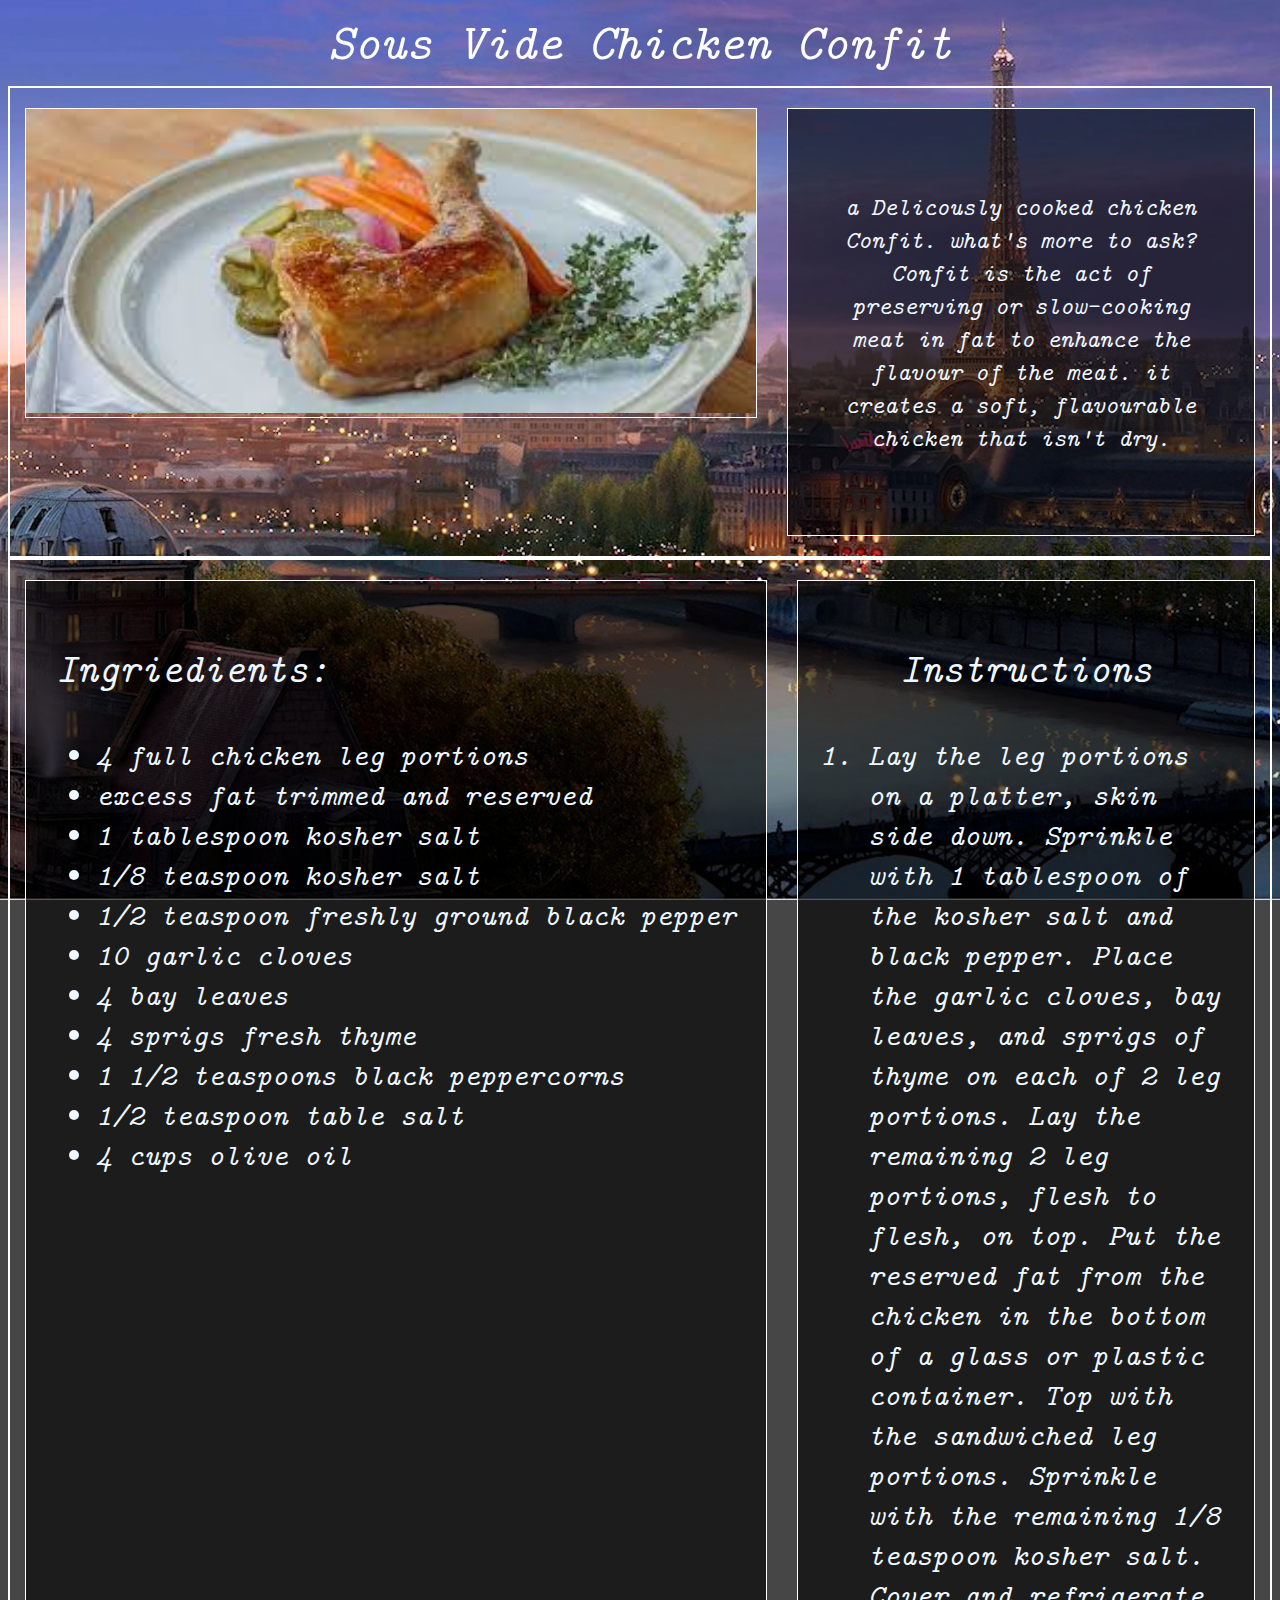
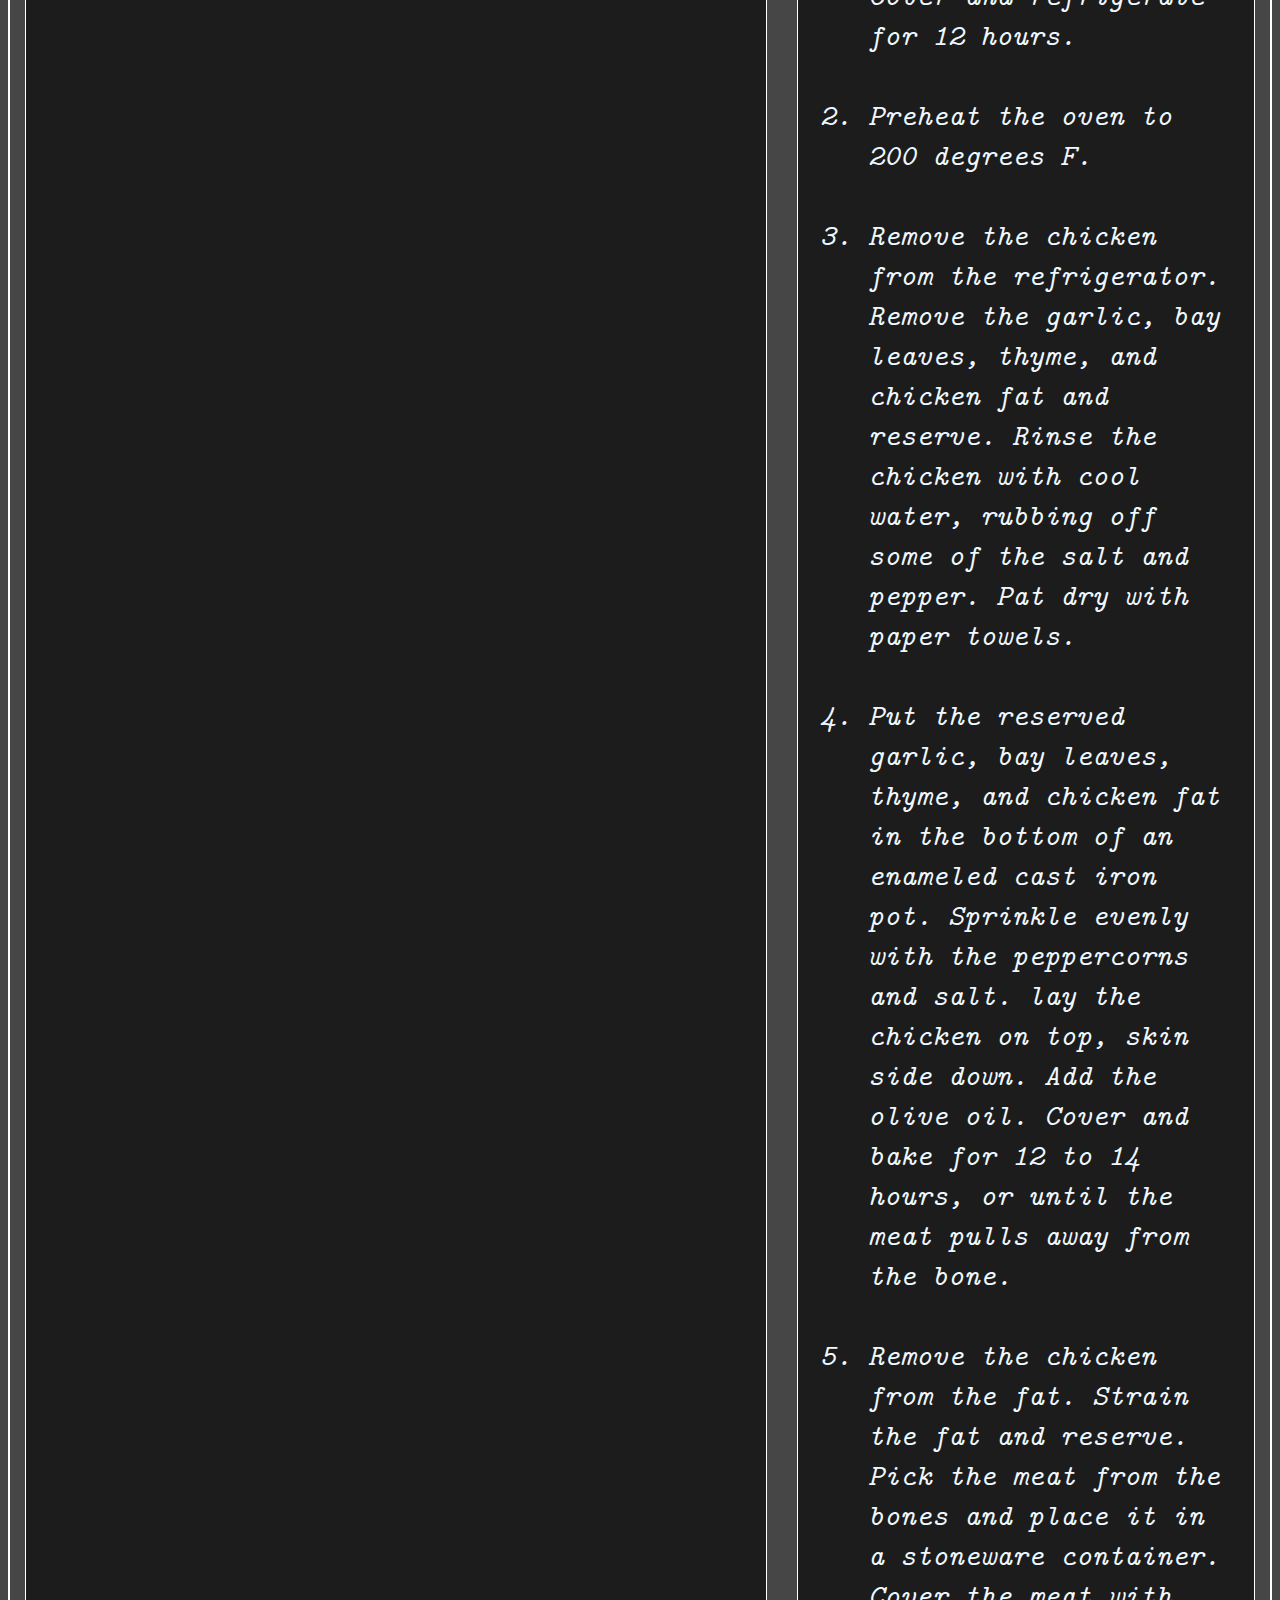
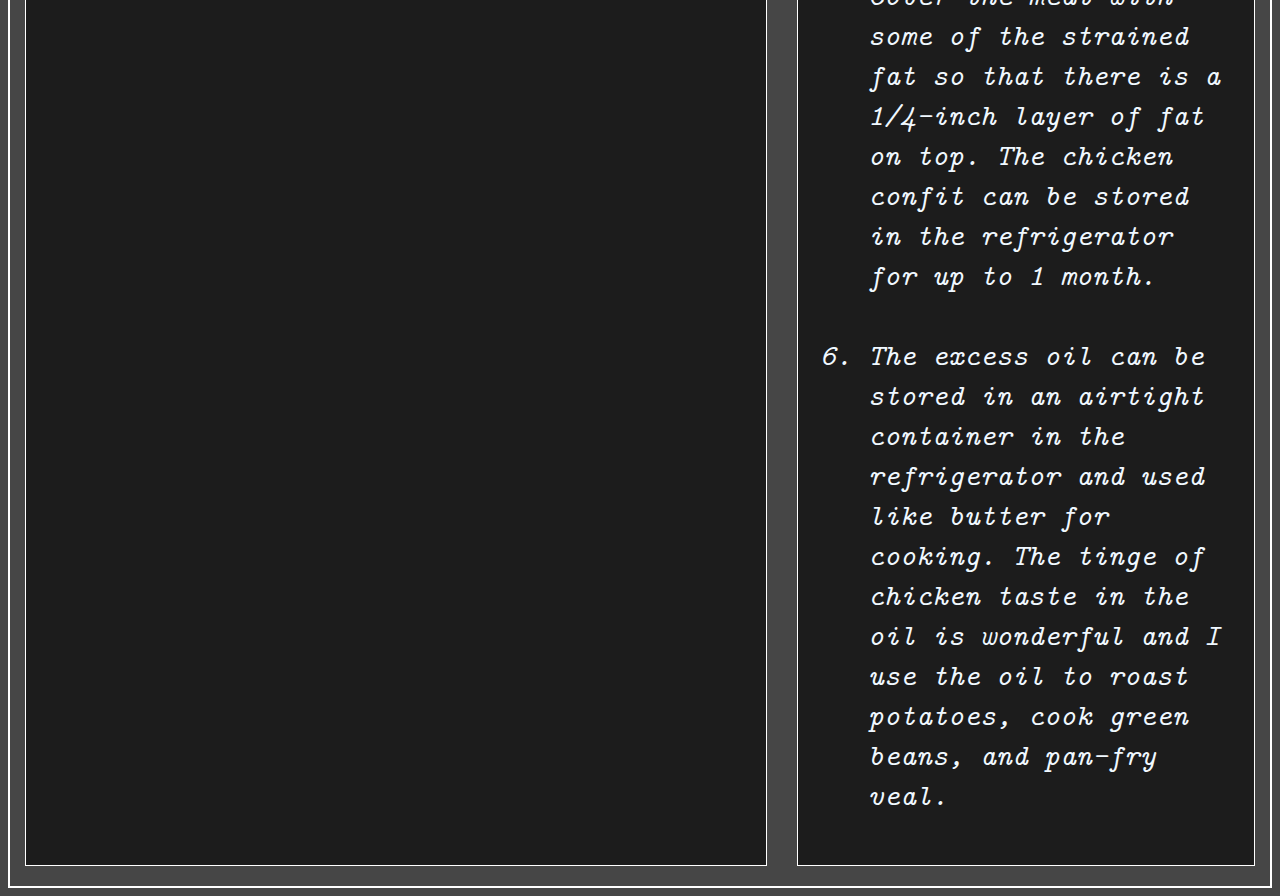
==== Recipes/Chicken_Confit_Sous_Vide.html @ 30a3b276 "Summary of changes" ====
<!DOCTYPE html>
<html>
  <head>
    <link rel="stylesheet" href="../stylesheet.css" type="text/css" charset="utf-8" />
    <title>Sous Vide Chicken Confit Recipe</title>
    <meta charset="utf-8">
    <meta name="viewport" content="width=device-width, initial-scale=1">  
  </head>

  <body>
    <p class="header_font" style="color: rgb(253, 253, 253);font-size: 50px;
    text-align: center; margin-bottom: 10px;">Sous Vide Chicken Confit</p>
    <div class="main_box" >
      <div class="img_container">
        <img src="../Images/Chicken_Confit.png" alt="Sous Vide Chicken Confit" height="304px">
      </div>
      <div class="sidetext_container recipe_font" style="font-size: 25px; padding: 56px 50px">
        <p>a Delicously cooked chicken Confit. what's more to ask? Confit is the act of preserving 
           or slow-cooking meat in fat to enhance the flavour of the meat. it creates a soft, flavourable
           chicken that isn't dry.
        </p>
      </div>
    </div>
    
    <div class="main_box recipe_font";>
      <div class="side_box"; style="white-space: nowrap;">
        <p style="font-size: 40px">Ingriedients:</p>
          <ul>
           <li>4 full chicken leg portions</li>
            <li>excess fat trimmed and reserved</li>
            <li>1 tablespoon kosher salt</li>
            <li>1/8 teaspoon kosher salt</li>
            <li>1/2 teaspoon freshly ground black pepper</li>
            <li>10 garlic cloves</li>
            <li>4 bay leaves</li>
            <li>4 sprigs fresh thyme</li>
            <li>1 1/2 teaspoons black peppercorns</li>
            <li>1/2 teaspoon table salt</li>
            <li>4 cups olive oil</li>
          </ul>
      </div>

      <div class="side_box"; >
        <p style="font-size: 40px; text-align: center;">Instructions</p>
        <ol>
          <li>Lay the leg portions on a platter, skin side down. Sprinkle with 1 tablespoon of the 
              kosher salt and black pepper. Place the garlic cloves, bay leaves, and sprigs of 
              thyme on each of 2 leg portions. Lay the remaining 2 leg portions, flesh to flesh,
              on top. Put the reserved fat from the chicken in the bottom of a glass or plastic container. 
              Top with the sandwiched leg portions. Sprinkle with the remaining 1/8 teaspoon kosher salt. 
              Cover and refrigerate for 12 hours.</li>
          <br>
          <li>Preheat the oven to 200 degrees F.</li>
          <br>
          <li>Remove the chicken from the refrigerator. Remove the garlic, bay leaves, thyme,
              and chicken fat and reserve. Rinse the chicken with cool water, rubbing off some
              of the salt and pepper. Pat dry with paper towels.
          </li>
          <br>
          <li>Put the reserved garlic, bay leaves, thyme, and chicken fat in the bottom of an enameled 
              cast iron pot. Sprinkle evenly with the peppercorns and salt.
              lay the chicken on top, skin side down. Add the olive oil. Cover and bake for 12 to 14 hours, 
              or until the meat pulls away from the bone.
          </li>
          <br>
          <li>Remove the chicken from the fat. Strain the fat and reserve. Pick the meat from the bones 
              and place it in a stoneware container. Cover the meat with some of the strained fat so 
              that there is a 1/4-inch layer of fat on top. The chicken confit can be stored in the 
              refrigerator for up to 1 month.
          </li>
          <br>
          <li>The excess oil can be stored in an airtight container in the refrigerator and used like 
              butter for cooking. The tinge of chicken taste in the oil is wonderful and I use the oil
              to roast potatoes, cook green beans, and pan-fry veal.
          </li>
        </ol>
      </div>
    </div>
  </body>
</html>
---- stylesheet.css ----
@font-face {
    font-family: 'latin_modern_mono10_italic';
    src: url('web fonts/latinmodernmono_10italic_macroman/weblmmono10-italic-webfont.eot');
    src: url('web fonts/latinmodernmono_10italic_macroman/lmmono10-italic-webfont.eot?#iefix') format('embedded-opentype'),
         url('web fonts/latinmodernmono_10italic_macroman/lmmono10-italic-webfont.woff2') format('woff2'),
         url('web fonts/latinmodernmono_10italic_macroman/lmmono10-italic-webfont.woff') format('woff'),
         url('web fonts/latinmodernmono_10italic_macroman/lmmono10-italic-webfont.ttf') format('truetype'),
         url('web fonts/latinmodernmono_10italic_macroman/lmmono10-italic-webfont.svg#latin_modern_mono10_italic') format('svg');
    font-weight: normal;
    font-style: normal;

}

body{
    background-image: url('Images/Background1.png');
    background-position: center center;
    background-repeat: no-repeat;
    background-attachment: fixed;
    background-size: cover;
    background-color: #464646;

}

.header_font {
    font-family: latin_modern_mono10_italic;
    font-weight: normal;
    margin-top: 0px;
    
}

.main_logo {
    display:block;
    margin-left: auto;
    margin-right: auto;
    width: 50%;
    inline-size: 120px;
    border-bottom: 0px;

}

.grid {
    display: flex;
    flex-wrap: wrap;
    width: 1070px;
    margin: auto;
    justify-content: space-between;

}

figure {
    width: 320px;
    margin: 25px 0;
    border: 2px solid #777;
    background-color: white;

}
figure img {
    width: 100%;
    height: 380px;

}

figure figcaption {
    text-align: center;
    padding: 8px 5px;
    font-family: latin_modern_mono10_italic;
    font-size: larger;

}

figure:hover {
    transform: scale(1.1);

  }

/* Recipes Styles */

.recipe_font {
    font-family:'latin_modern_mono10_italic'; 
    font-size: 30px; color: aliceblue; 
    font-weight: 100;
    text-shadow: black;
}

.main_box {
    display:flex;
    flex: wrap;
    width: auto;
    height:auto;
    border:solid white;
    border-width: 2px;
}

.side_box {
    display: flexbox;
    flex-wrap: wrap;
    width: fit-content;
    height: auto;
    border:solid white;
    border-width: 1px;
    margin: 20px 15px;
    padding: 20px 30px;
    background-color: rgba(0, 0, 0, 0.6);

}

.img_container {
    display: flexbox;
    flex-wrap: wrap;
    height:fit-content;
    margin: 20px 15px;
    border:solid white;
    border-width: 1px;
}

.sidetext_container {
    display: flexbox;
    flex-wrap: wrap;
    width: fit-content;
    height: auto;
    margin: 20px 15px;
    background-color: rgba(0, 0, 0, 0.6);
    text-align:center;
    border:solid white;
    border-width: 1px;
    padding: 30px 50px;

    

    
   

}
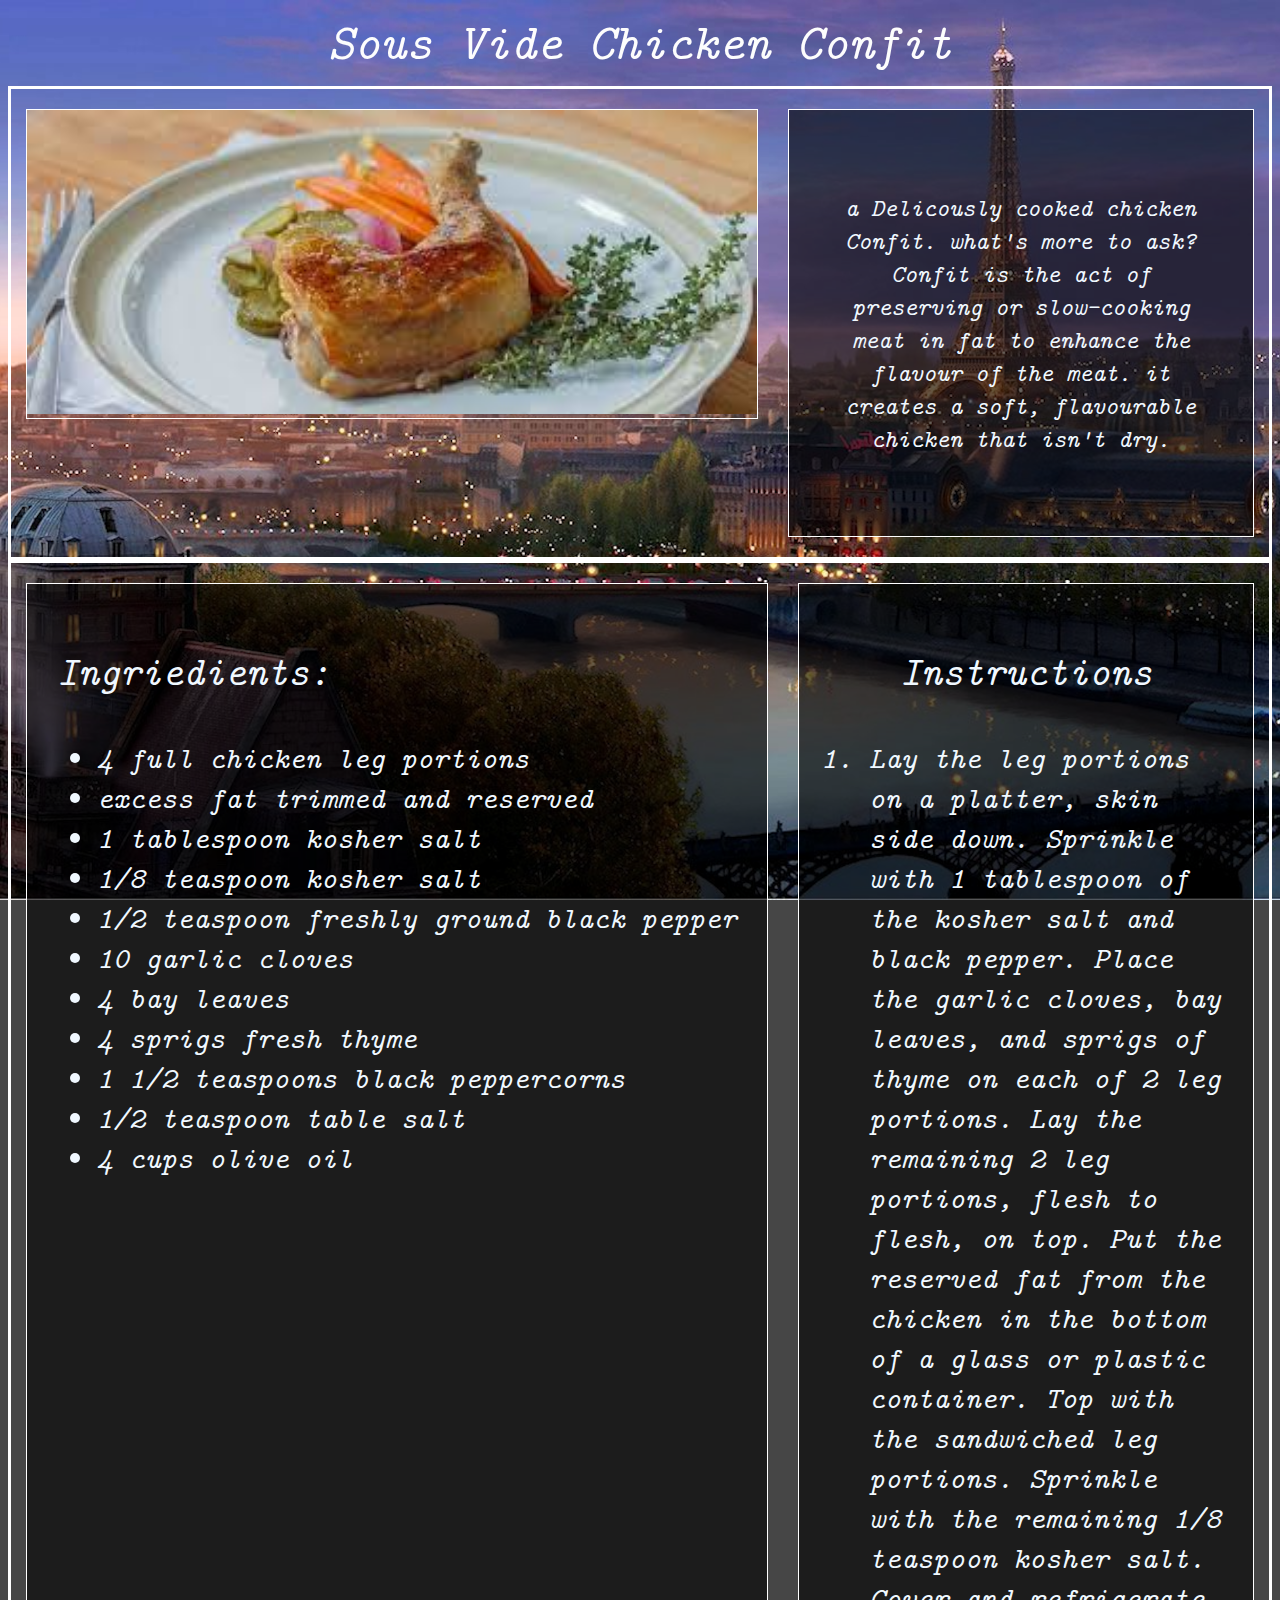
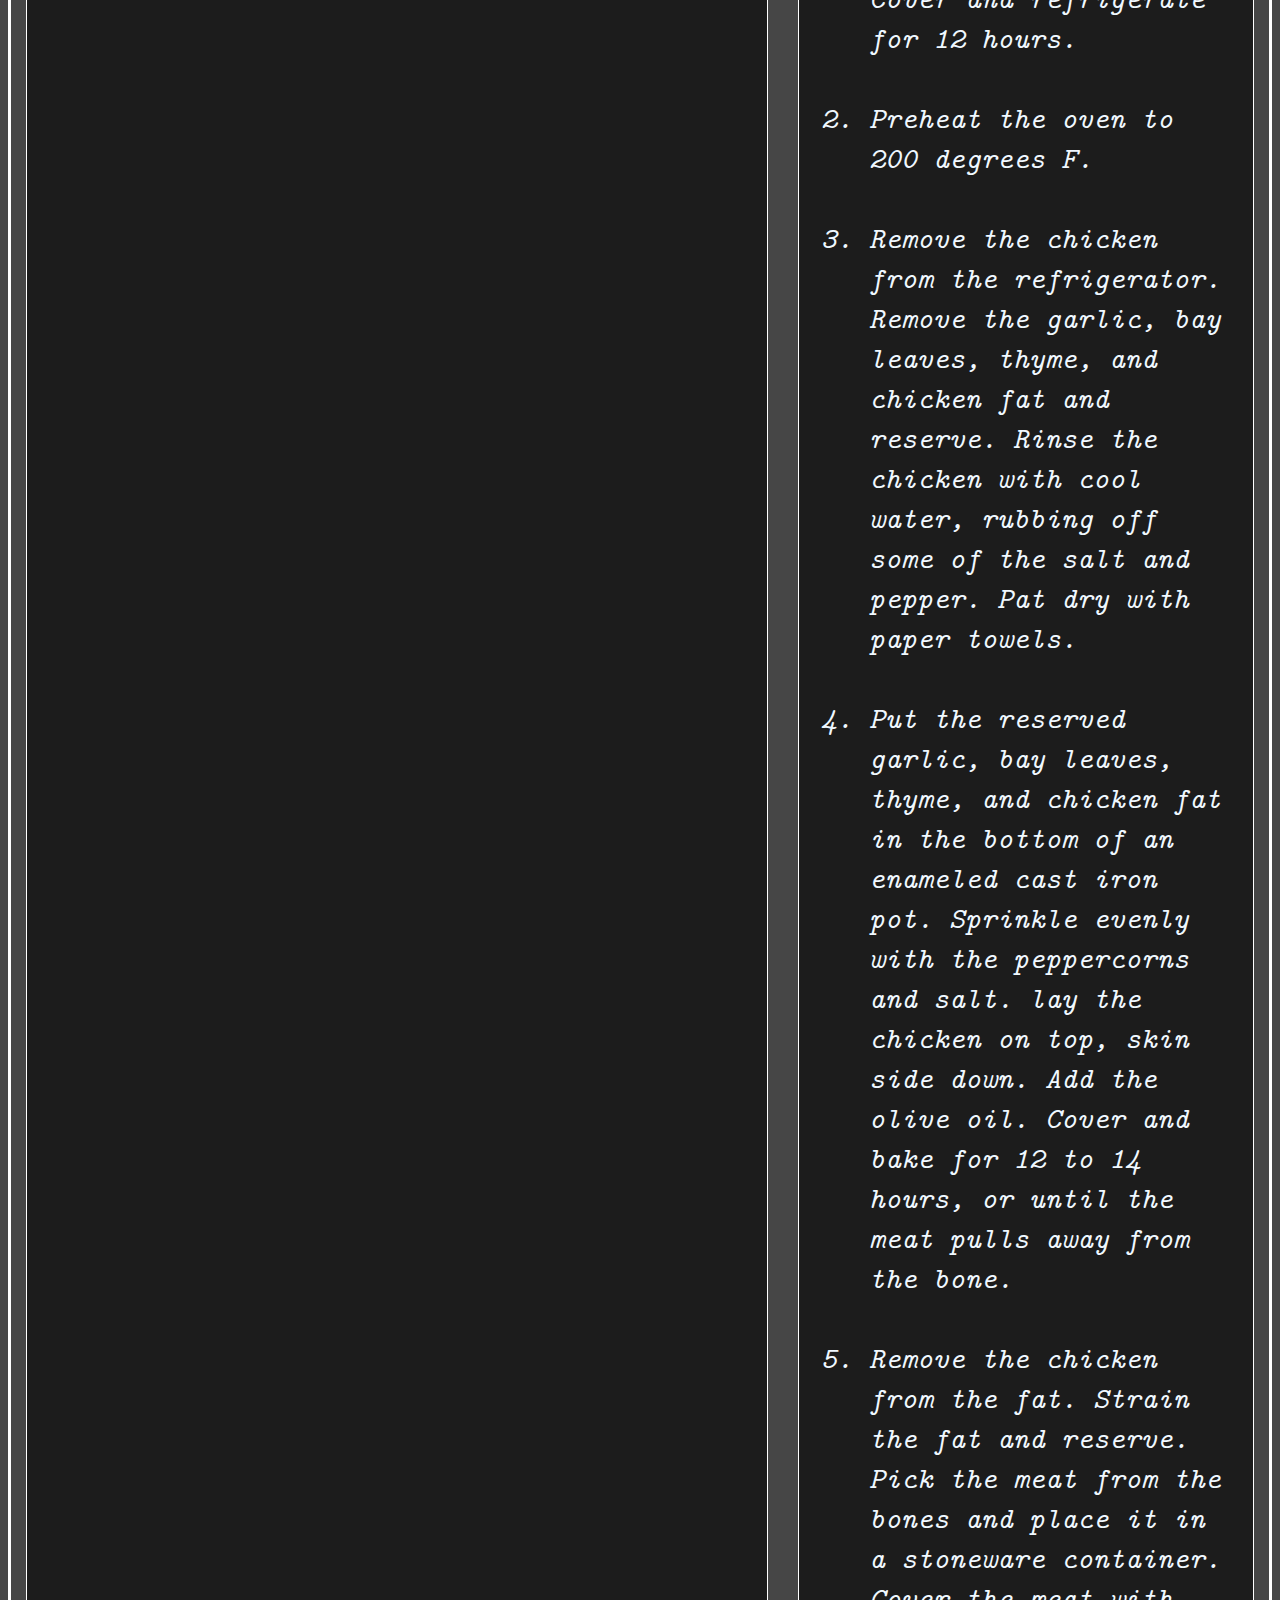
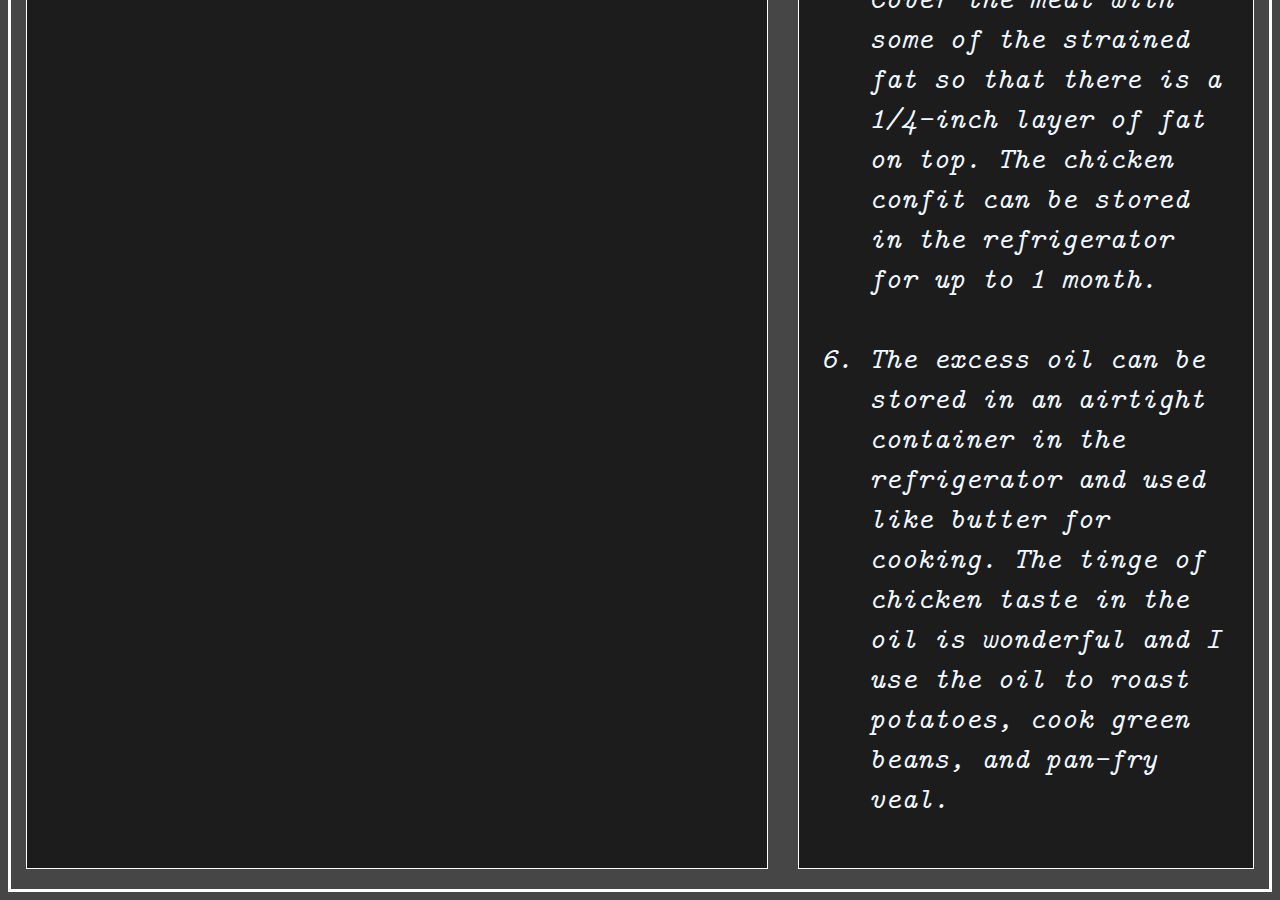
==== commit 055537b9: "Minor changes" ====
--- a/Recipes/Chicken_Confit_Sous_Vide.html
+++ b/Recipes/Chicken_Confit_Sous_Vide.html
@@ -1,7 +1,7 @@
 <!DOCTYPE html>
 <html>
   <head>
-    <link rel="stylesheet" href="../stylesheet.css" type="text/css" charset="utf-8" />
+    <link rel="stylesheet" href="../main.css" type="text/css" charset="utf-8" />
     <title>Sous Vide Chicken Confit Recipe</title>
     <meta charset="utf-8">
     <meta name="viewport" content="width=device-width, initial-scale=1">  
--- a/main.css
+++ b/main.css
@@ -0,0 +1,133 @@
+@font-face {
+    font-family: 'latin_modern_mono10_italic';
+    src: url('web fonts/latinmodernmono_10italic_macroman/weblmmono10-italic-webfont.eot');
+    src: url('web fonts/latinmodernmono_10italic_macroman/lmmono10-italic-webfont.eot?#iefix') format('embedded-opentype'),
+         url('web fonts/latinmodernmono_10italic_macroman/lmmono10-italic-webfont.woff2') format('woff2'),
+         url('web fonts/latinmodernmono_10italic_macroman/lmmono10-italic-webfont.woff') format('woff'),
+         url('web fonts/latinmodernmono_10italic_macroman/lmmono10-italic-webfont.ttf') format('truetype'),
+         url('web fonts/latinmodernmono_10italic_macroman/lmmono10-italic-webfont.svg#latin_modern_mono10_italic') format('svg');
+    font-weight: normal;
+    font-style: normal;
+
+}
+
+body{
+    background-image: url('Images/Background1.png');
+    background-position: center center;
+    background-repeat: no-repeat;
+    background-attachment: fixed;
+    background-size: cover;
+    background-color: #464646;
+
+}
+
+.header_font {
+    font-family: latin_modern_mono10_italic;
+    font-weight: normal;
+    margin-top: 0px;
+    
+}
+
+.main_logo {
+    display:block;
+    margin-left: auto;
+    margin-right: auto;
+    width: 50%;
+    inline-size: 120px;
+    border-bottom: 0px;
+
+}
+
+.grid {
+    display: flex;
+    flex-wrap: wrap;
+    width: 1070px;
+    margin: auto;
+    justify-content: space-between;
+
+}
+
+figure {
+    width: 320px;
+    margin: 25px 0;
+    border: 2px solid #777;
+    background-color: white;
+
+}
+figure img {
+    width: 100%;
+    height: 380px;
+
+}
+
+figure figcaption {
+    text-align: center;
+    padding: 8px 5px;
+    font-family: latin_modern_mono10_italic;
+    font-size: larger;
+
+}
+
+figure:hover {
+    transform: scale(1.1);
+
+  }
+
+/* Recipes Styles */
+
+.recipe_font {
+    font-family:'latin_modern_mono10_italic'; 
+    font-size: 30px; color: aliceblue; 
+    font-weight: 100;
+    text-shadow: black;
+}
+
+.main_box {
+    display:flex;
+    flex: wrap;
+    width: auto;
+    height:auto;
+    border:solid white;
+    border-width: 3px;
+}
+
+.side_box {
+    display: flexbox;
+    flex-wrap: wrap;
+    width: fit-content;
+    height: auto;
+    border:solid white;
+    border-width: 1px;
+    margin: 20px 15px;
+    padding: 20px 30px;
+    background-color: rgba(0, 0, 0, 0.6);
+
+}
+
+.img_container {
+    display: flexbox;
+    flex-wrap: wrap;
+    height:fit-content;
+    margin: 20px 15px;
+    border:solid white;
+    border-width: 1px;
+}
+
+.sidetext_container {
+    display: flexbox;
+    flex-wrap: wrap;
+    width: fit-content;
+    height: auto;
+    margin: 20px 15px;
+    background-color: rgba(0, 0, 0, 0.6);
+    text-align:center;
+    border:solid white;
+    border-width: 1px;
+    padding: 30px 50px;
+
+    
+
+    
+   
+
+}